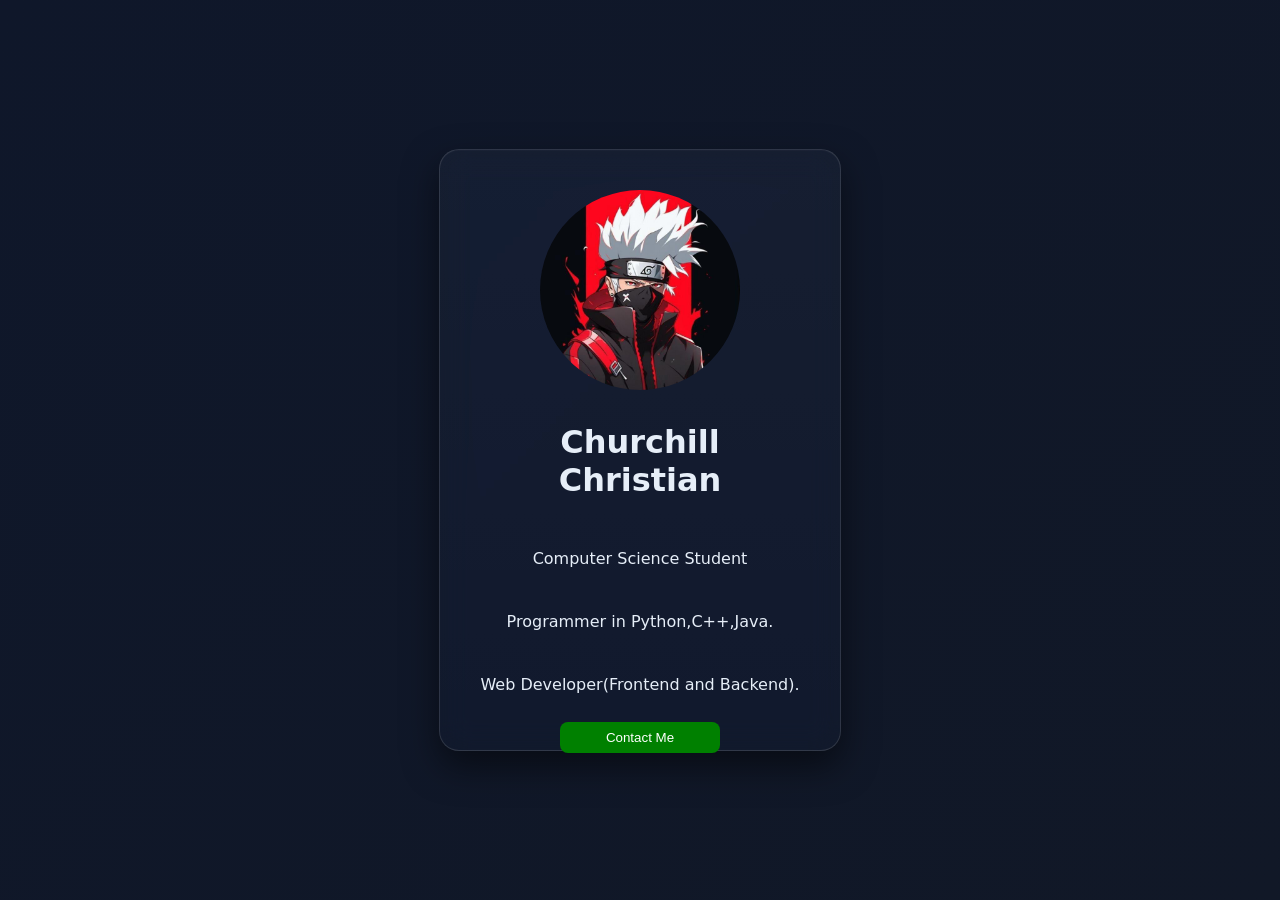
==== index.html @ 2a50d8c1 "Initial portfolio" ====
<!DOCTYPE html>
<html lang="en">
<head>
    <meta charset="UTF-8">
    <meta name="viewport" content="width=device-width, initial-scale=1.0">
    <title>Portfolio</title>
    <link rel="stylesheet" href="style.css">
</head>
<body>

<form action="contact.html" method="post">
    <div class="card">
        <div class="content">
            <img src="me.jpg" width="200" height="200" style="border-radius:50%;">
            <h1>Churchill Christian</h1>
            <p>Computer Science Student</p>
            <p>Programmer in Python,C++,Java.</p>
            <p>Web Developer(Frontend and Backend).</p>
            <button class="btn" type="submit">Contact Me</button>
        </div>
    </div>
    
</form>
</body>
</html>
---- style.css ----
:root{
    --glass: rgba(255, 255, 255, 0.06);
    --accent: rgba(255, 255, 255, 0.1);
}

/* center the card and give a subtle page background */
html,body{
    height:100%;
    margin:0;
}
body{
    display:flex;
    align-items:center;
    justify-content:center;
    min-height:100vh;
    background: linear-gradient(135deg,#0f172a 0%, #111827 100%);
    perspective:1000px; /* helps 3d hover */
    font-family: system-ui, -apple-system, "Segoe UI", Roboto, "Helvetica Neue", Arial;
}

/* Card */
.card {
    position: relative;
    width: 400px;
    max-width: 90vw;
    height: 600px;
    background: linear-gradient(180deg, rgba(255,255,255,0.03), rgba(255,255,255,0.01));
    border-radius: 20px;
    backdrop-filter: blur(15px) saturate(120%);
    -webkit-backdrop-filter: blur(15px) saturate(120%);
    border: 1px solid rgba(255, 255, 255, 0.12);
    box-shadow: 0 15px 35px rgba(0, 0, 0, 0.5), inset 0 1px 0 rgba(255,255,255,0.02);
    transform-style: preserve-3d;
    animation: float 6s ease-in-out infinite;
    transition: transform 280ms cubic-bezier(.2,.9,.2,1), box-shadow 280ms ease;
}

/* pause animation and lift on hover for a nicer interaction */
.card:hover {
    animation-play-state: paused;
    transform: translateY(-18px) scale(1.02) rotateX(6deg);
    box-shadow: 0 35px 80px rgba(0,0,0,0.65), inset 0 1px 0 rgba(255,255,255,0.02);
}

/* gentle floating animation */
@keyframes float {
    0%   { transform: translateY(0); }
    50%  { transform: translateY(-12px); }
    100% { transform: translateY(0); }
}

/* Content inside the card */
.content {
    position: relative;
    padding: 40px;
    display: flex;
    flex-direction: column;
    align-items: center;
    z-index: 1;
    gap: 12px;
    color: #e6eef8;
    text-align: center;
}

/* make card responsive on small screens */
@media (max-width: 420px) {
    .card { width: 90vw; height: auto; }
    .content { padding: 28px; }
}
.btn{
    width: 50%;
    padding: 8px;
    background: green;
    color: white;
    border: none;
    border-radius: 8px;
    cursor: pointer;
}

.contact{
    background-color: #4778b4;
    align-items: center;
    text-align: left;
    border-radius: 5px;
    height: 10%;
    width: 20%;
    font-weight: bold;
    padding: 40px;
}
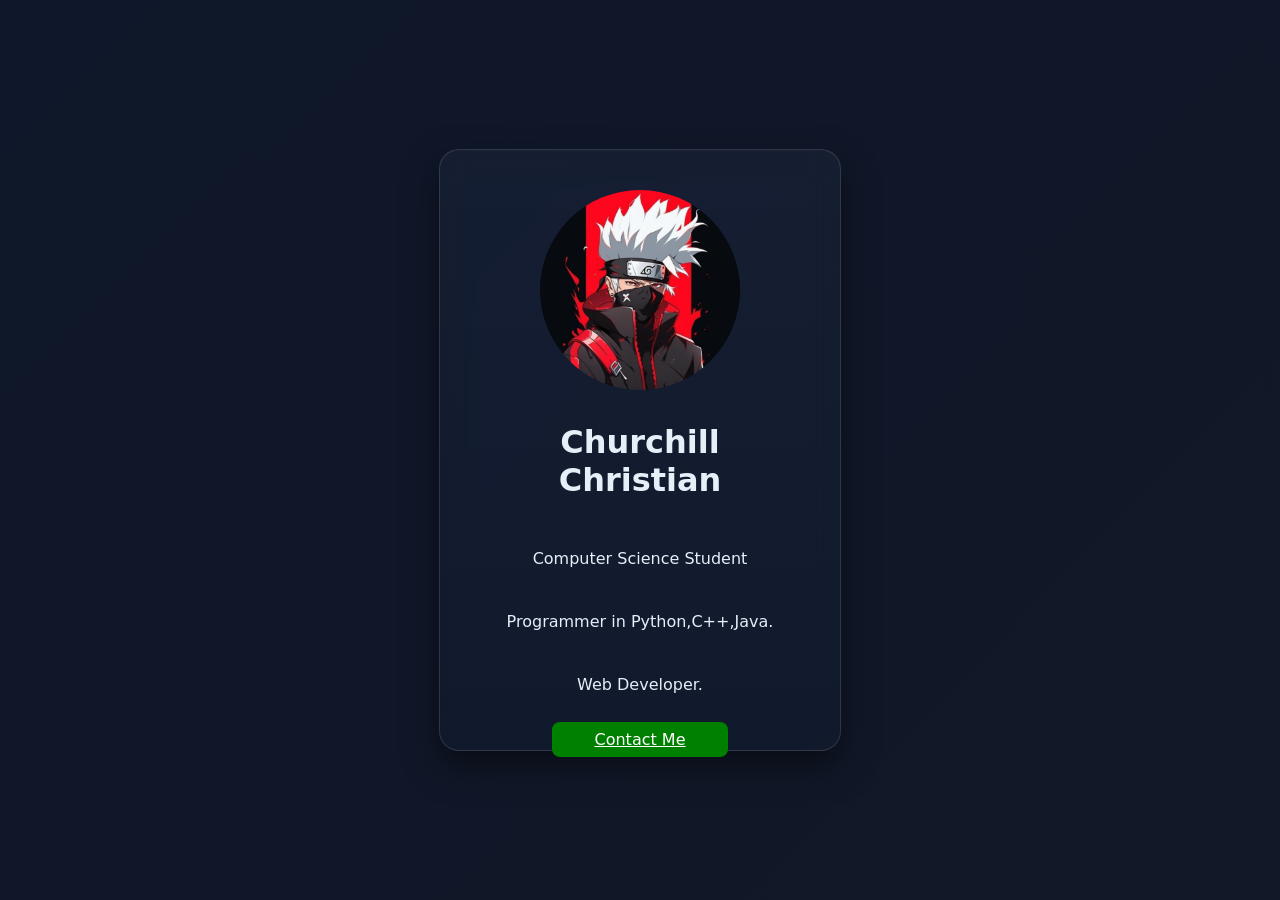
==== commit 39effaca: "Fix contact page" ====
--- a/index.html
+++ b/index.html
@@ -7,19 +7,15 @@
     <link rel="stylesheet" href="style.css">
 </head>
 <body>
-
-<form action="contact.html" method="post">
     <div class="card">
         <div class="content">
             <img src="me.jpg" width="200" height="200" style="border-radius:50%;">
             <h1>Churchill Christian</h1>
             <p>Computer Science Student</p>
             <p>Programmer in Python,C++,Java.</p>
-            <p>Web Developer(Frontend and Backend).</p>
-            <button class="btn" type="submit">Contact Me</button>
+            <p>Web Developer.</p>
+            <a href="contact.html" class="btn">Contact Me</a>
         </div>
     </div>
-    
-</form>
 </body>
 </html>
